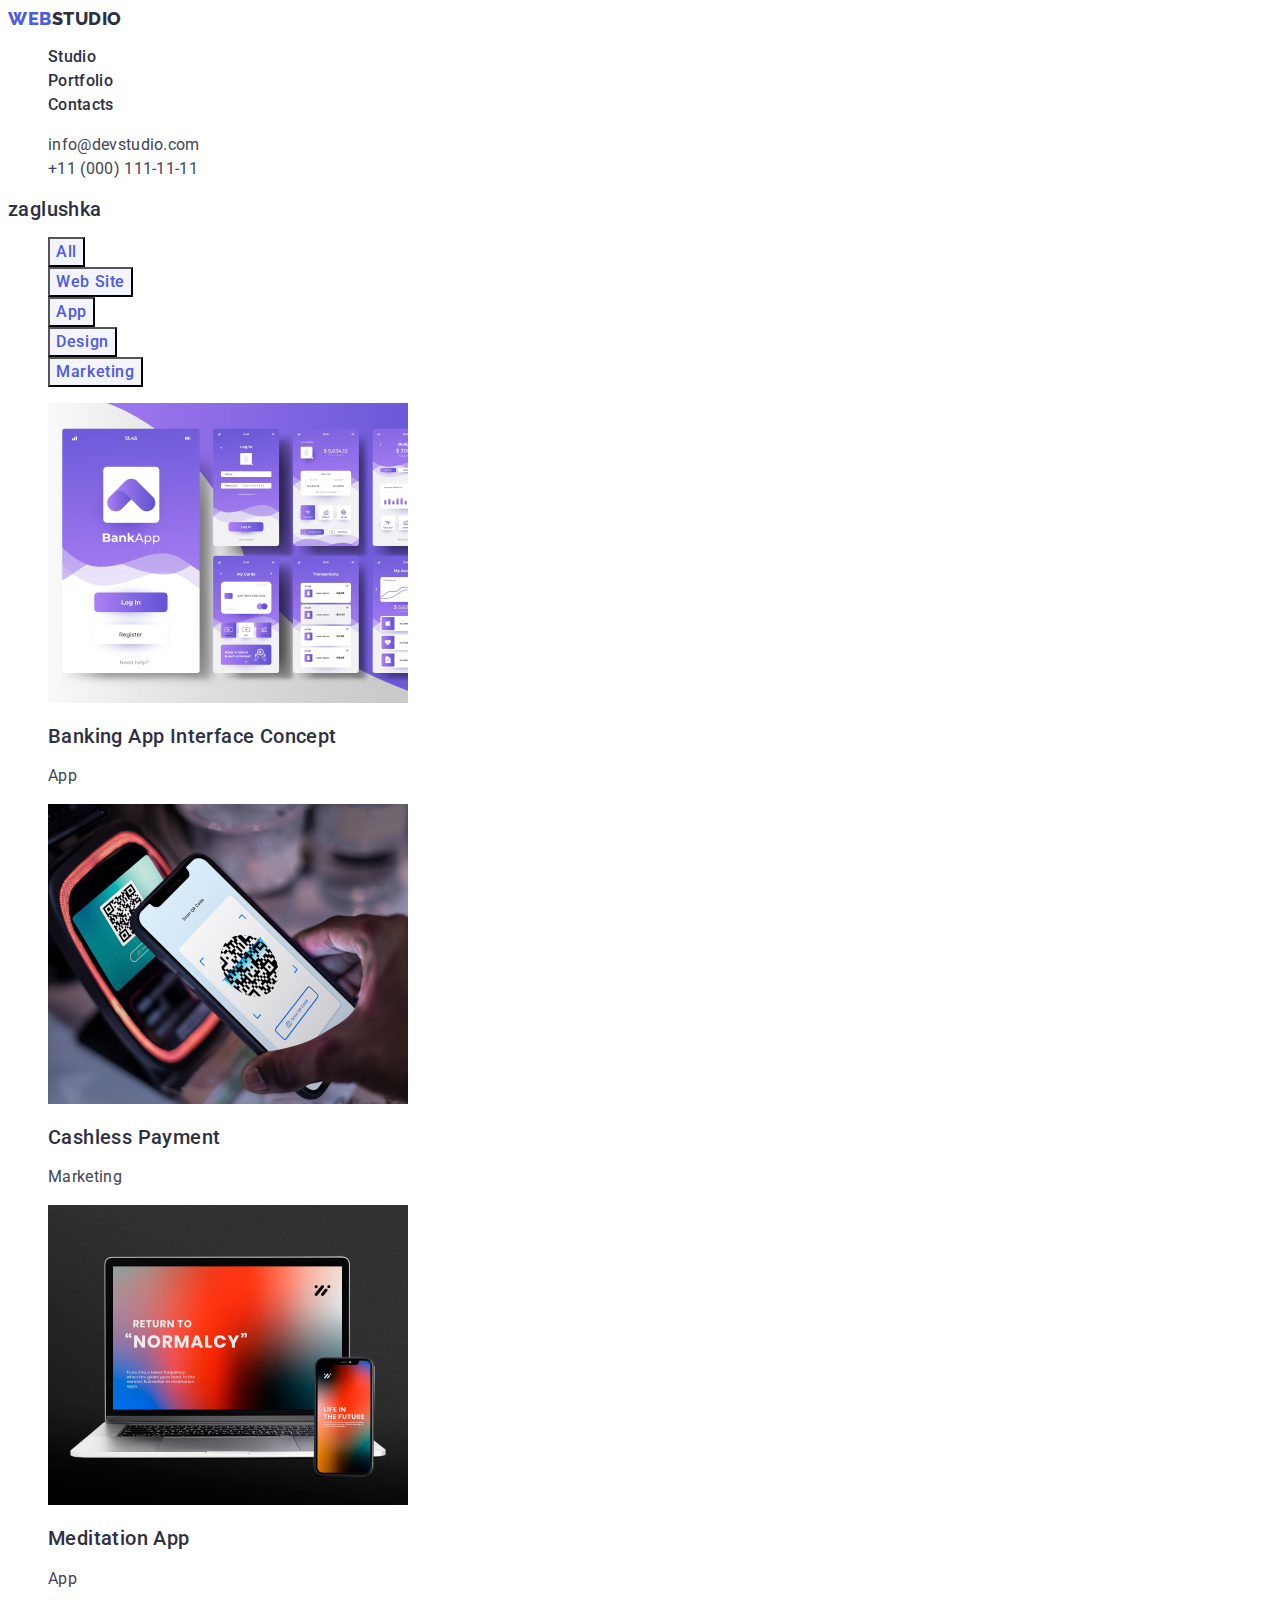
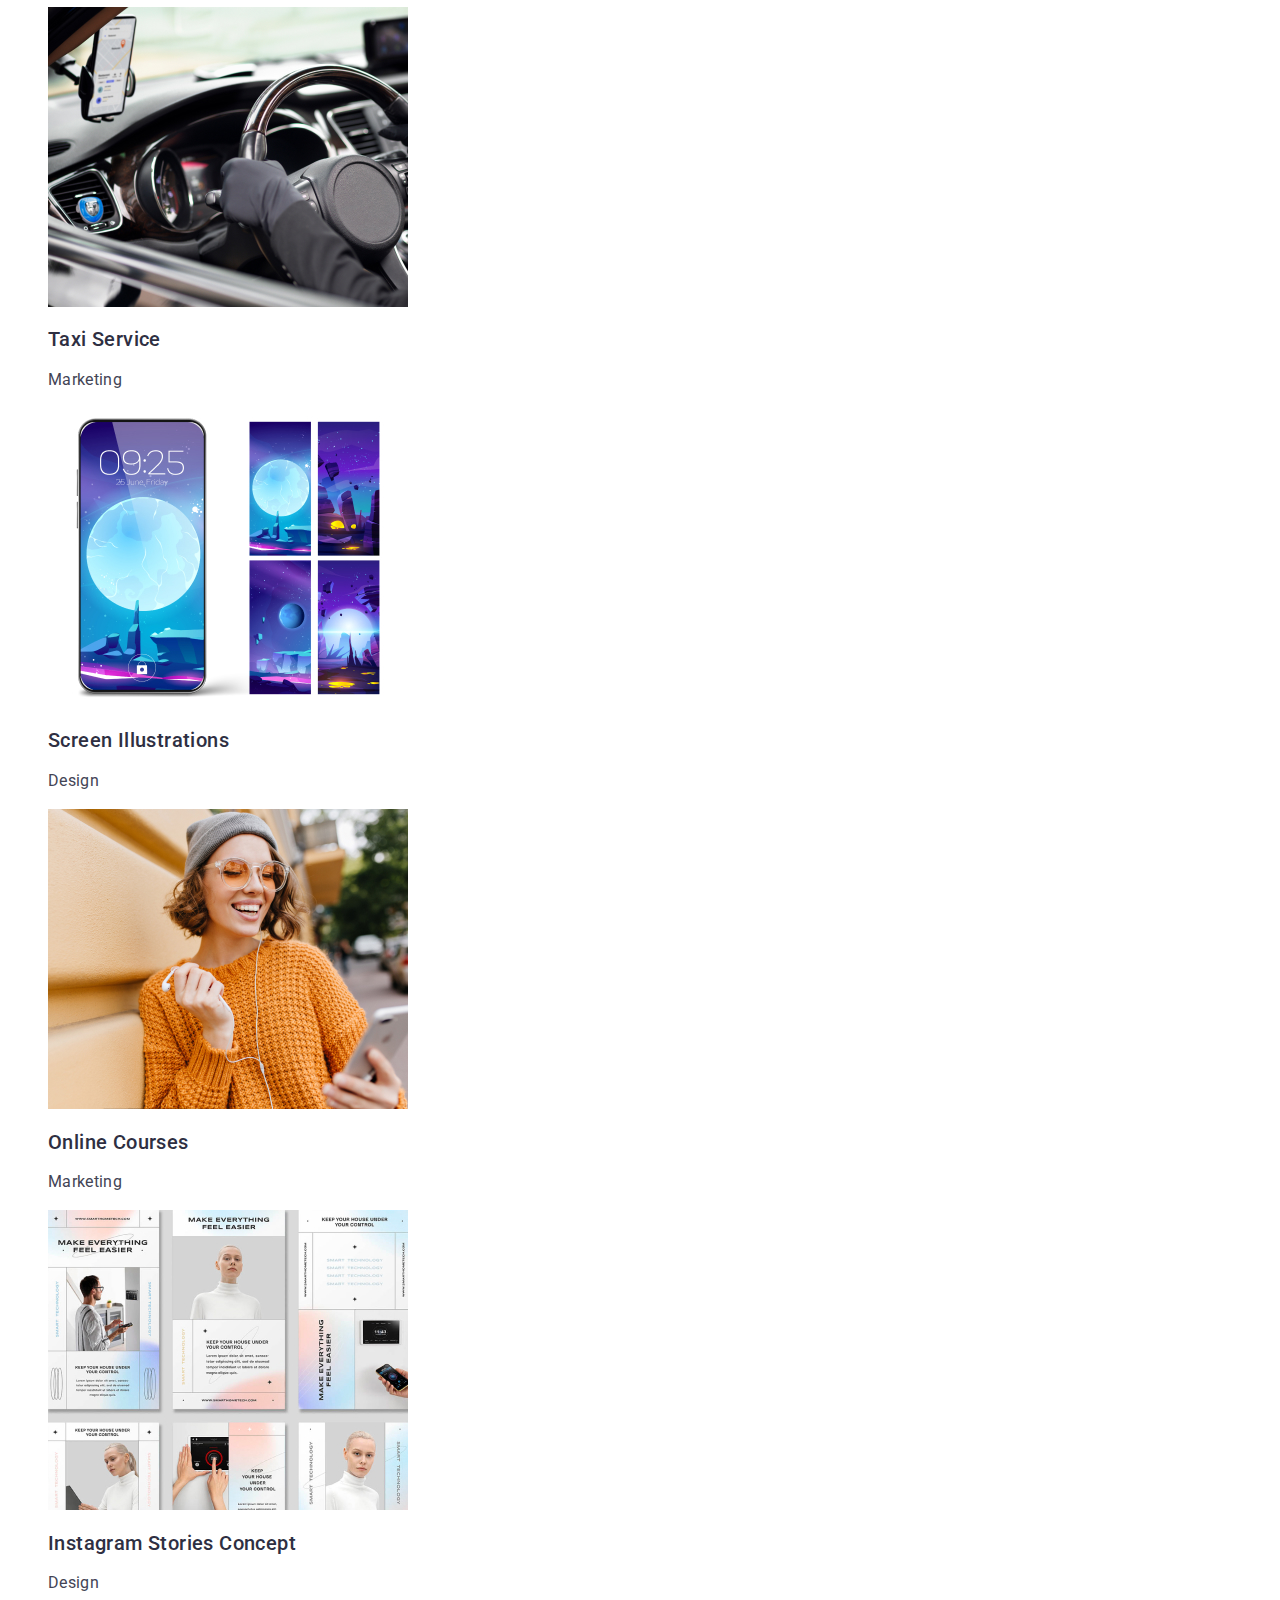
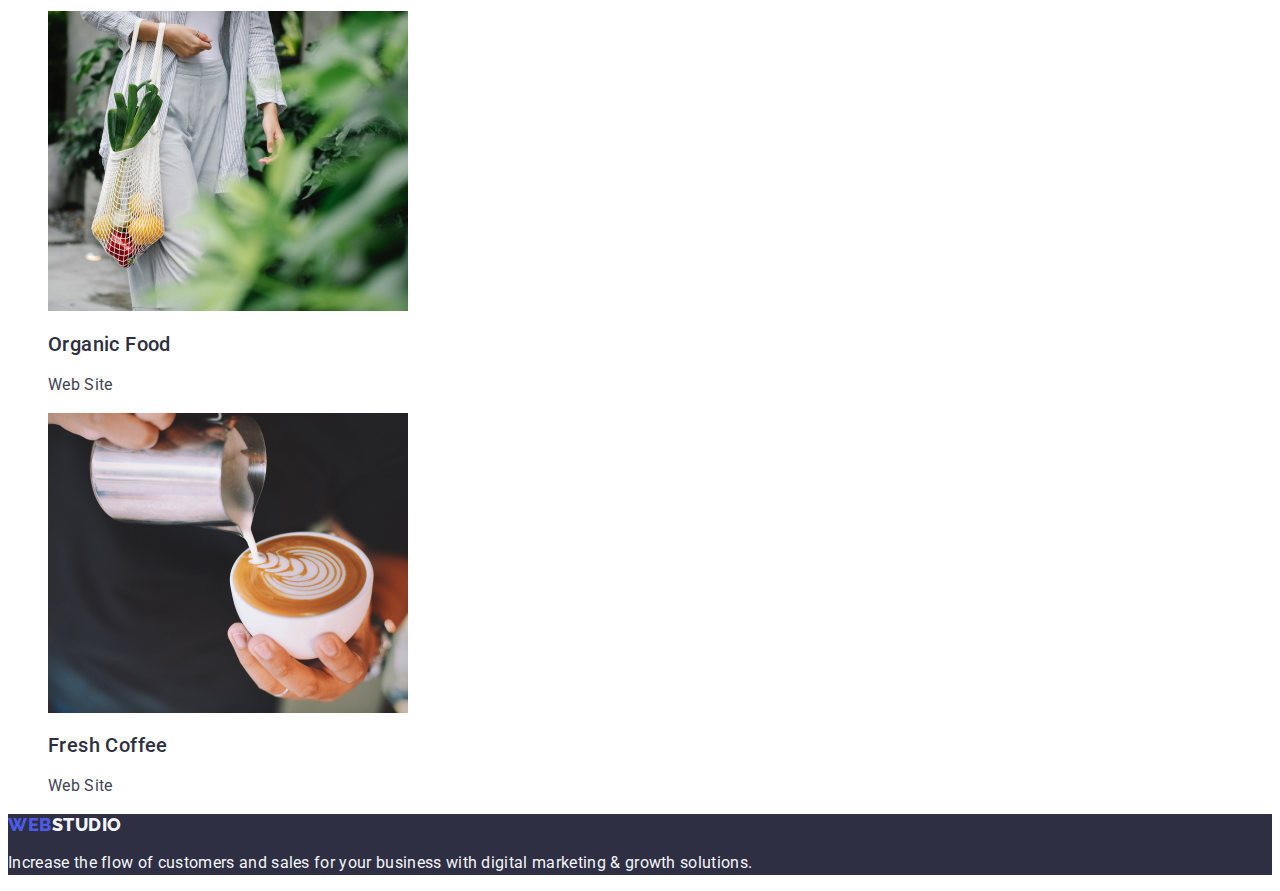
==== portfolio.html @ d0093af6 "Update portfolio.html" ====
<!DOCTYPE html>
<html lang="en">
  <head>
    <meta charset="UTF-8" />
    <meta name="viewport" content="width=device-width, initial-scale=1.0" />
    <link rel="stylesheet" type="text/css" href="./css/styles.css" />
    <link rel="preconnect" href="https://fonts.googleapis.com" />
    <link rel="preconnect" href="https://fonts.gstatic.com" crossorigin />
    <link
      href="https://fonts.googleapis.com/css2?family=Raleway:wght@800&family=Roboto:wght@400;500;700&display=swap"
      rel="stylesheet"
    />
    <title>Portfolio</title>
  </head>
  <body>
    <header>
      <nav class="page-nav">
        <!--Logo-->
        <a class="logotype link" href="./index.html"
          >WEB<span class="logo-studio link">Studio</span></a
        >
        <ul class="list">
          <!--Links-->
          <li>
            <a
              href="./index.html"
              target="_blank"
              class="pages link"
              >Studio</a
            >
          </li>
          <li>
            <a
              href="./portfolio.html"
              target="_blank"
              class="pages link"
              >Portfolio</a
            >
          </li>
          <li>
            <a href="" target="_blank" class="pages link"
              >Contacts</a
            >
          </li>
        </ul>
      </nav>
      <!--Contacts-->
      <address class="address">
        <ul class="list">
          <li>
            <a
              href="mailto:info@devstudio.com"
              target="_blank"
              class="address link"
              >info@devstudio.com</a
            >
          </li>
          <li>
            <a href="tel:+110001111111" target="_blank" class="address link"
              >+11 (000) 111-11-11</a
            >
          </li>
        </ul>
      </address>
    </header>
    <main>
      <section>
        <h1 class="pref">zaglushka</h1>
        <ul class="list">
          <li><button class="button-portfolio" type="button">All</button></li>
          <li>
            <button class="button-portfolio" type="button">Web Site</button>
          </li>
          <li><button class="button-portfolio" type="button">App</button></li>
          <li>
            <button class="button-portfolio" type="button">Design</button>
          </li>
          <li>
            <button class="button-portfolio" type="button">Marketing</button>
          </li>
        </ul>

        <ul class="list">
          <li>
            <a href="#" target="_blank" class="link">
            <img src="./images/portf1.jpg" alt="interface" width="360"/>
            <h2 class="pref">Banking App Interface Concept</h2>
            <p class="body">App</p>
        </a>
          </li>
          <li>
            <a href="#" target="_blank" class="link">
            <img src="./images/portf2.jpg" alt="payment" width="360" />
            <h2 class="pref">Cashless Payment</h2>
            <p class="body">Marketing</p>
        </a>
          </li>
          <li>
            <a href="#" target="_blank" class="link">
            <img src="./images/portf3.jpg" alt="meditation app" width="360" />
            <h2 class="pref">Meditation App</h2>
            <p class="body">App</p>
            </a>
          </li>
          <li>
            <a href="#" target="_blank" class="link">
            <img src="./images/portf4.jpg" alt="car" width="360" />
            <h2 class="pref">Taxi Service</h2>
            <p class="body">Marketing</p>
            </a>
          </li>
          <li>
            <a href="#" target="_blank" class="link">
            <img src="./images/portf5.jpg" alt="screen phone" width="360" />
            <h2 class="pref">Screen Illustrations</h2>
            <p class="body">Design</p>
            </a>
          </li>
          <li>
            <a href="#" target="_blank" class="link">
            <img src="./images/portf6.jpg" alt="gitl" width="360" />
            <h2 class="pref">Online Courses</h2>
            <p class="body">Marketing</p>
            </a>
          </li>
          <li>
            <a href="#" target="_blank" class="link">
            <img src="./images/portf7.jpg" alt="concept stories" width="360" />
            <h2 class="pref">Instagram Stories Concept</h2>
            <p class="body">Design</p>
            </a>
          </li>
          <li>
            <a href="#" target="_blank" class="link">
            <img src="./images/portf8.jpg" alt="food" width="360" />
            <h2 class="pref">Organic Food</h2>
            <p class="body">Web Site</p>
            </a>
          </li>
          <li>
            <a href="#" target="_blank" class="link">
            <img src="./images/portf9.jpg" alt="coffee" width="360" />
            <h2 class="pref">Fresh Coffee</h2>
            <p class="body">Web Site</p>
            </a>
          </li>
        </ul>

      </section>

    </main>

    <!-- footer -->
    <footer class="ftr-page">
        <a class="logotype link" href="./index.html">WEB<span class="ftr-logo-studio link">Studio</span></a>
        <p class="ftr-page-text">Increase the flow of customers and sales for your business with digital
        marketing & growth solutions.
      </p>
    </footer>
  </body>
</html>
---- css/styles.css ----
body {
  font-family: 'Roboto', sans-serif;
  color: #434455;
  background-color: #FFFFFF;
}

:root {
  --primary_brand: #4D5AE5;
  --pressed-state: #404BBF;
  --dark: #2E2F42;
  --success: #31D0AA;
  --text: #434455;
  --subtle-text: #8E8F99;
  --accent: #E7E9FC;
  --light: #F4F4FD;
  --modal-overlay: #2E2F42;
  --hero-background: #2E2F42;
  --white-background: #FFFFFF;
  --modal-background: #FCFCFC;
}


/* Top Page */

.page-nav {
  background: var(--white-background);
}


.link {
  text-decoration: none;
  font-style: normal;
}

.list {
  list-style: none;
}

/* Header */

/* Logo */

.logotype {
  color: var(--primary_brand);
  font-size: 18px;
  text-transform: uppercase;
  font-family: 'Raleway', sans-serif;
  font-weight: 800;
  line-height: 1.17;
  letter-spacing: 0.03em;
}

.logo-studio {
  font-family: 'Raleway', sans-serif;
  color: var(--dark);
  font-size: 18px;
  font-weight: 800;
  line-height: 1.1666;
  letter-spacing: 0.54px;
  text-transform: uppercase;
}

/* Address */
.address {
  color: var(--text);
  font-size: 16px;
  font-style: normal;
  font-weight: 400;
  line-height: 24px;
  letter-spacing: 0.02em; 
}

.address:hover,
.address:focus {
  color: var(--pressed-state);
}


.first-part {
  background-color: var(--dark);
}

/* Team */
.our-team {
  background-color: var(--light);
}

.team-box {
  background-color: var(--white-background);
}

.zagolovok {
  color: var(--white-background);
  text-align: center;
  font-size: 56px;
  font-weight: 700;
  line-height: 1.07em;
  letter-spacing: 0.02em;
}

/* Header 2 */
.sectwithimg {
  color: var(--dark);
  text-align: center;
  font-size: 36px;
  font-weight: 700;
  line-height: 1.11em;
  letter-spacing: 0.02em;
  text-transform: capitalize;
}

/* Header 3 */
.pref {
  color: var(--dark);
  font-size: 20px;
  font-weight: 500;
  line-height: 1.2em;
  letter-spacing: 0.02em;
}

/* Body */
.body {
  color: var(--slate, #434455);
  font-size: 16px;
  font-weight: 400;
  line-height: 1.5em;
  letter-spacing: 0.02em;
}


.pages {
  color: var(--dark);
  text-align: center;
  font-size: 16px;
  font-weight: 500;
  line-height: 24px;
  letter-spacing: 0.02em;
}

.address {
  font-style: normal;
}

.pages:hover, 
.pages:focus {
  color:var(--pressed-state);
}


.button-portfolio {
  font-family: 'Roboto', sans-serif;
  color: var(--primary_brand);
  background-color: var(--light);
  font-size: 16px;
  font-weight: 500;
  line-height: 24px;
  letter-spacing: 0.04em;
  cursor: pointer;
}

.button-portfolio:hover,
.button-portfolio:focus {
  font-family: 'Roboto', sans-serif;
  background-color: var(--pressed-state);
  color: var(--white-background);
  font-size: 16px;
  font-weight: 500;
  line-height: 24px;
  letter-spacing: 0.04em;
  cursor: pointer;
}

.orders {
  font-family: 'Roboto', sans-serif;
  color: var(--white-background);
  background-color: var(--primary_brand);
  font-size: 16px;
  font-weight: 500;
  line-height: 24px;
  letter-spacing: 0.04em;
  cursor: pointer;
}

.orders:hover,
.orders:focus {
  font-family: 'Roboto', sans-serif;
  background-color: var(--pressed-state);
  color: var(--white-background);
  font-size: 16px;
  font-weight: 500;
  line-height: 24px;
  letter-spacing: 0.04em;
  cursor: pointer;
}


/* Footer */

.ftr-page {
  background: var(--dark);
}

.ftr-page-text {
  color: var(--light);
  font-size: 16px;
  font-weight: 400;
  line-height: 24px;
  letter-spacing: 0.02em;
}

.ftr-logo-studio {
  color: var(--light);
  font-family: 'Raleway', sans-serif;
  font-size: 18px;
  font-weight: 800;
  line-height: 1.1666;
  letter-spacing: 0.54px;
  text-transform: uppercase;
}
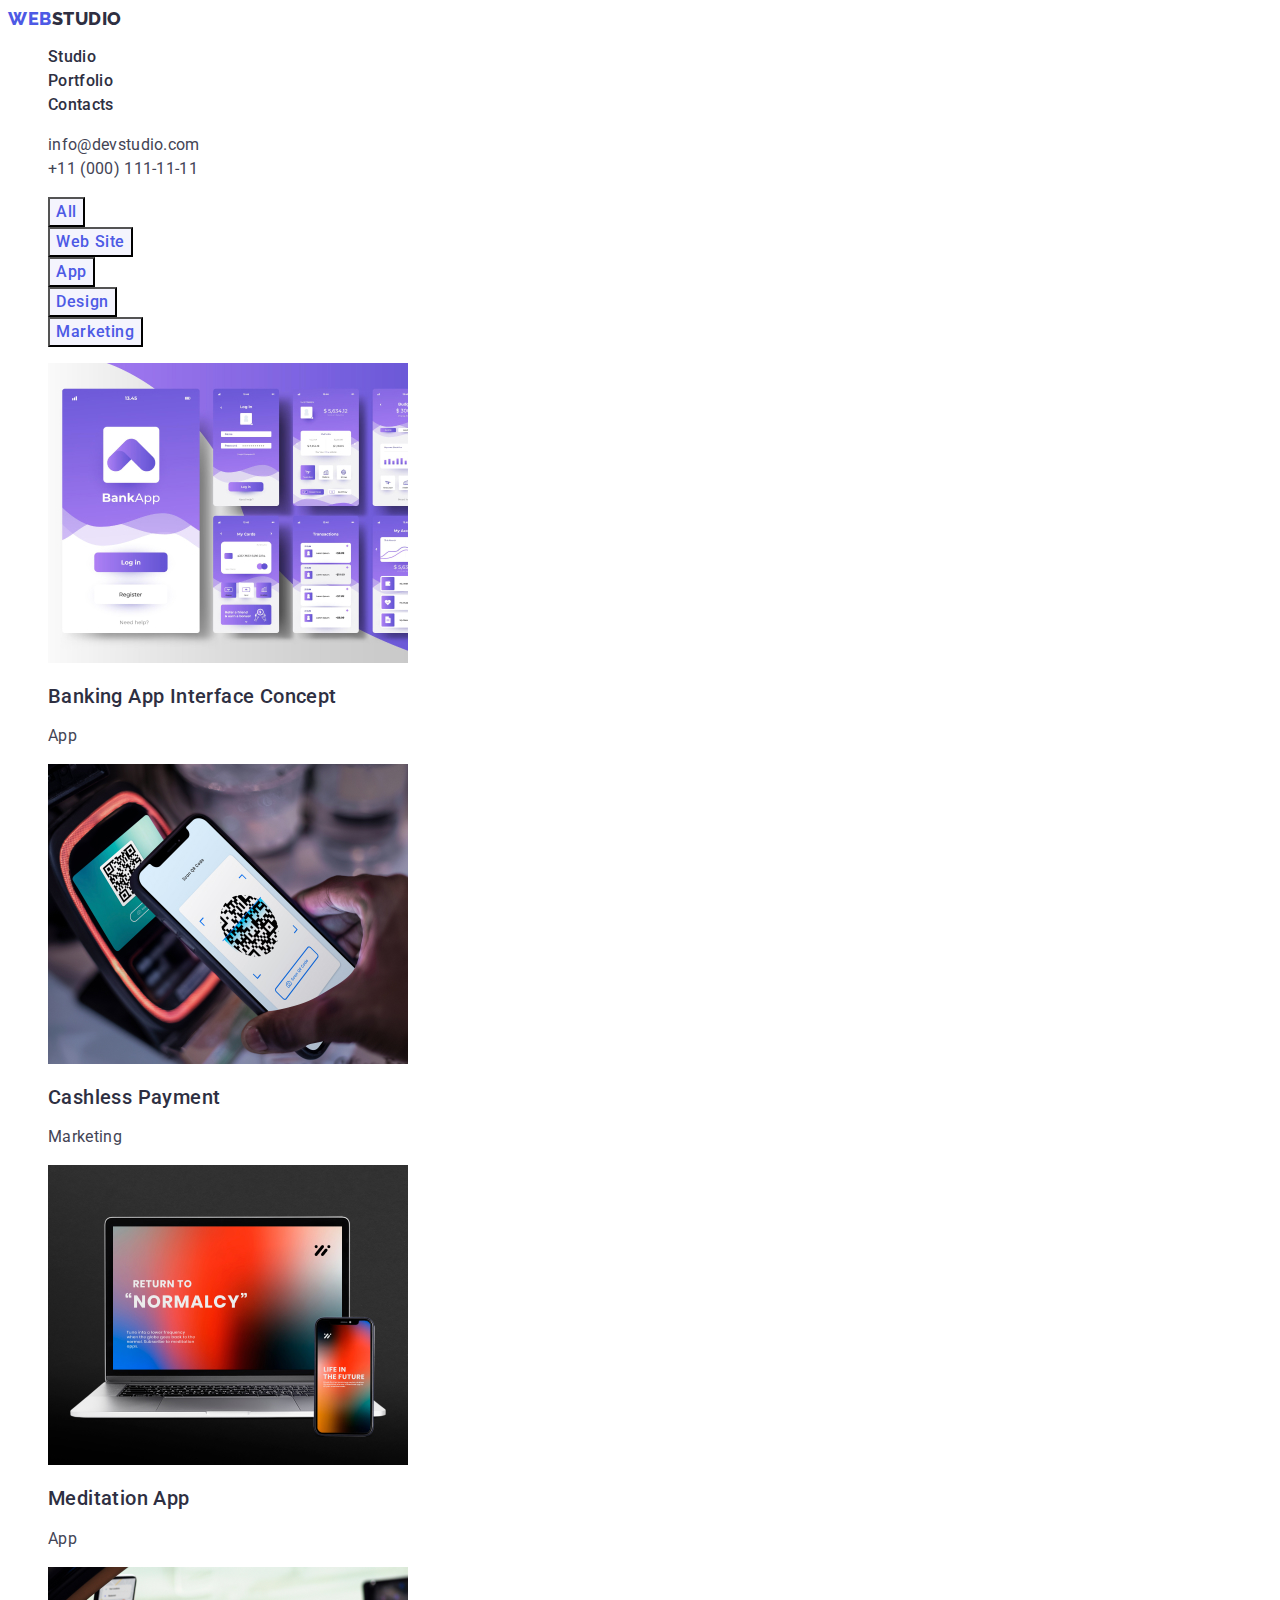
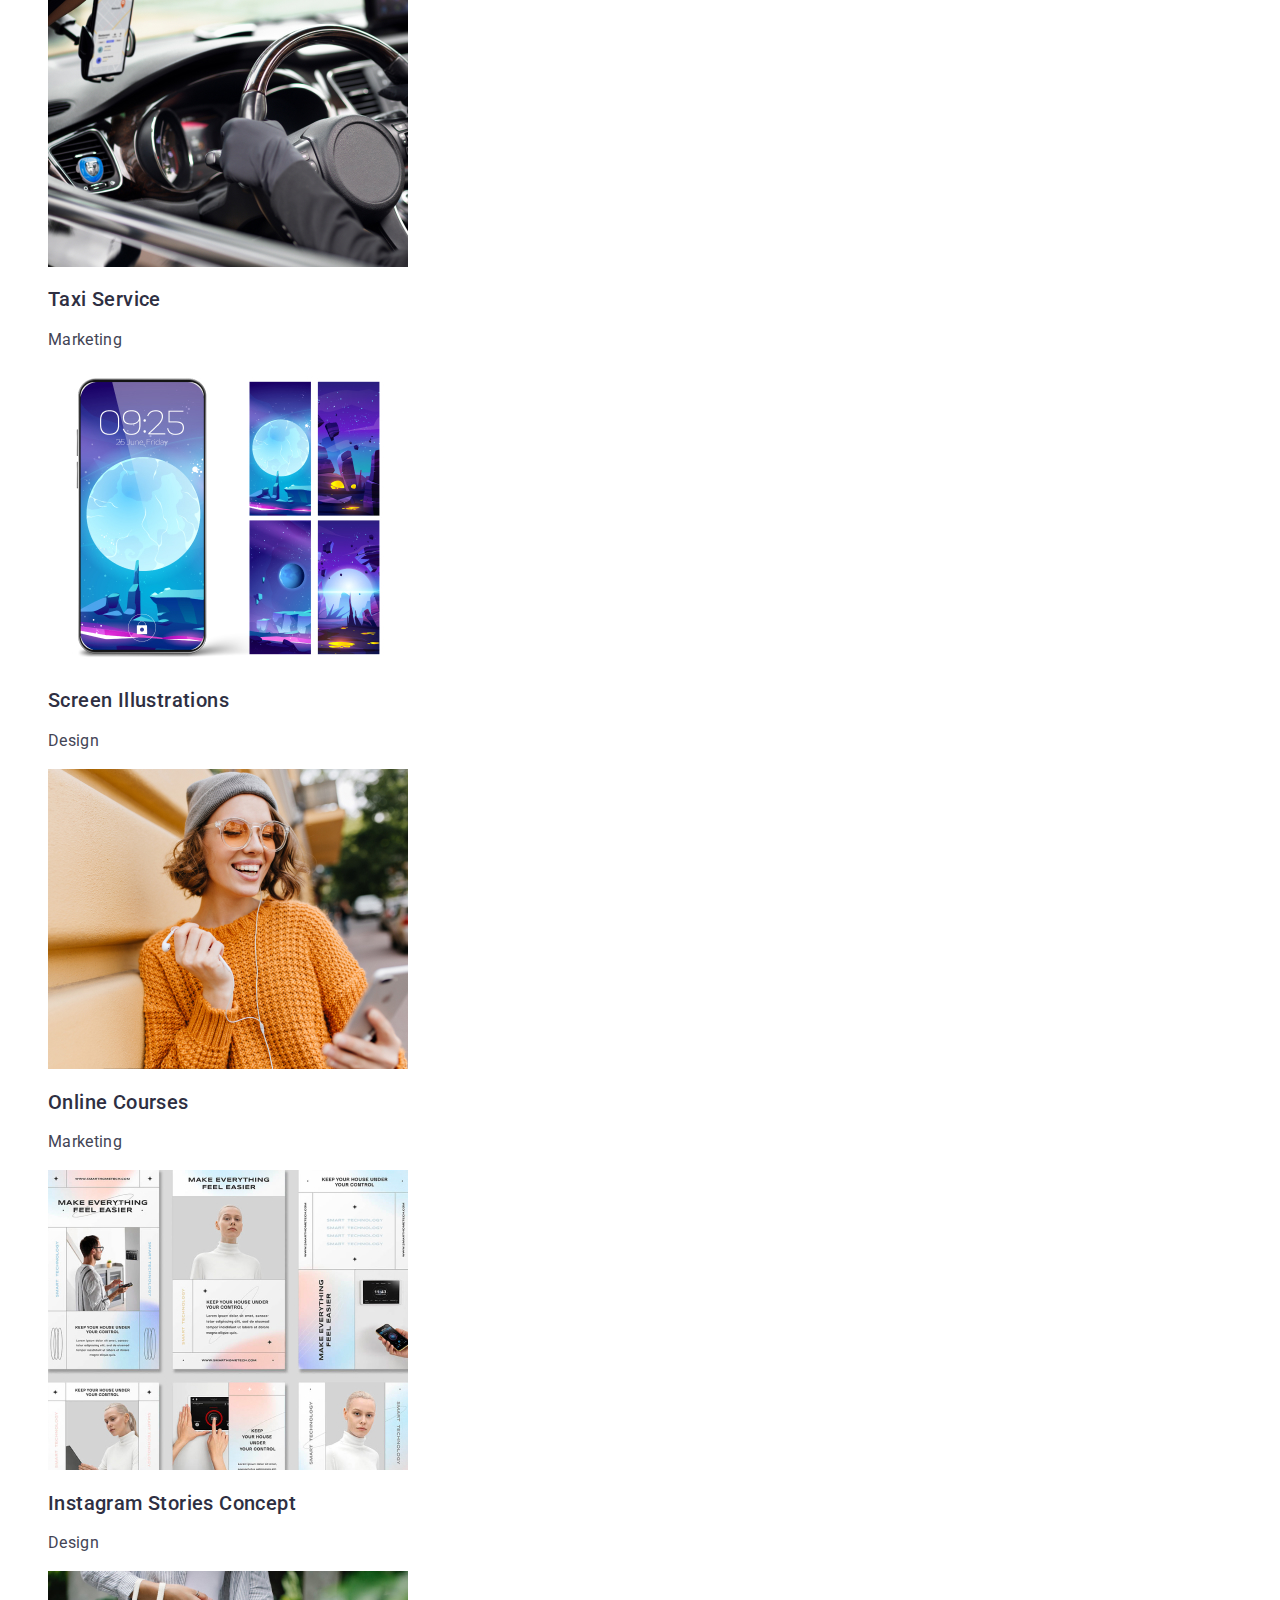
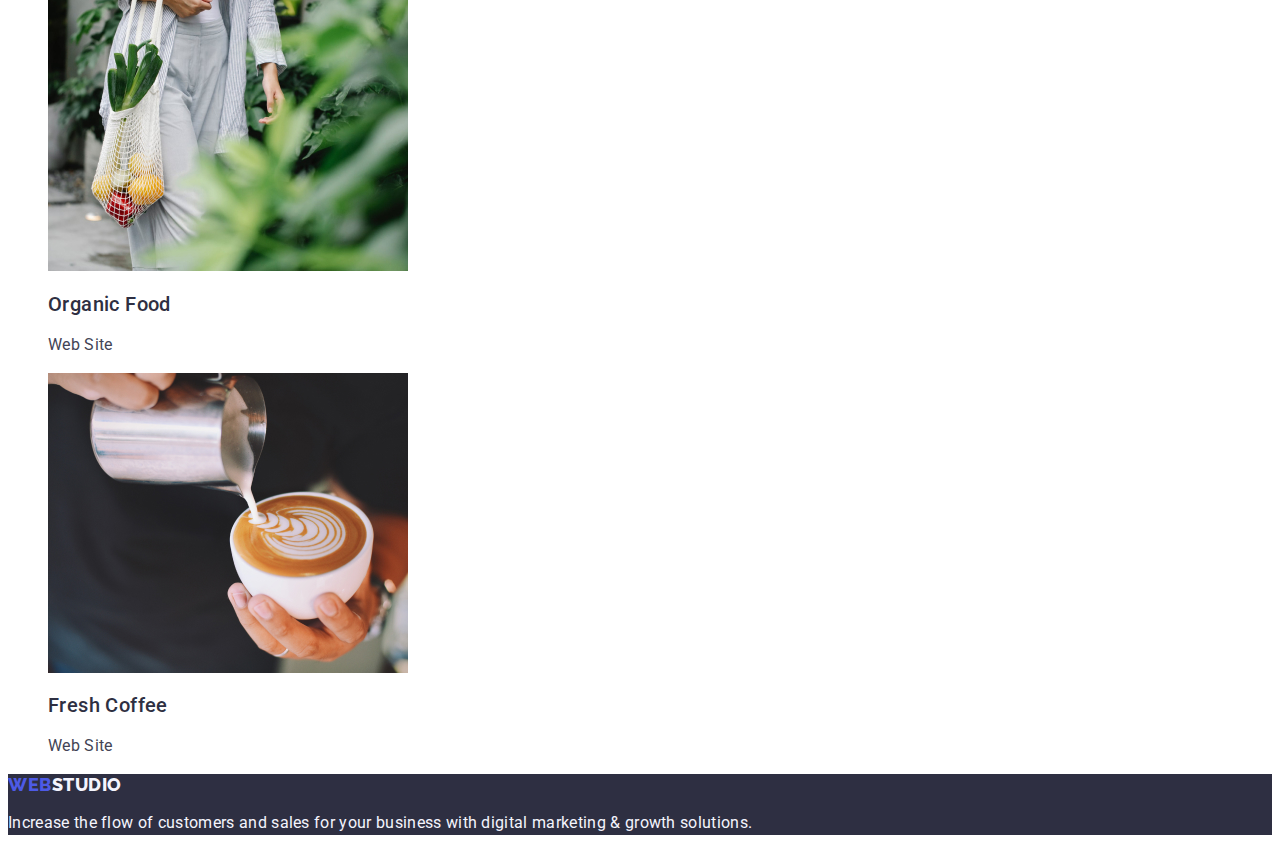
==== commit c688a900: "Update portfolio.html" ====
--- a/portfolio.html
+++ b/portfolio.html
@@ -22,25 +22,15 @@
         <ul class="list">
           <!--Links-->
           <li>
-            <a
-              href="./index.html"
-              target="_blank"
-              class="pages link"
-              >Studio</a
-            >
+            <a href="./index.html" target="_blank" class="pages link">Studio</a>
           </li>
           <li>
-            <a
-              href="./portfolio.html"
-              target="_blank"
-              class="pages link"
+            <a href="./portfolio.html" target="_blank" class="pages link"
               >Portfolio</a
             >
           </li>
           <li>
-            <a href="" target="_blank" class="pages link"
-              >Contacts</a
-            >
+            <a href="" target="_blank" class="pages link">Contacts</a>
           </li>
         </ul>
       </nav>
@@ -65,95 +55,100 @@
     </header>
     <main>
       <section>
-        <h1 class="pref">zaglushka</h1>
+        <h1 class="pref" hidden>zaglushka</h1>
         <ul class="list">
-          <li><button class="button-portfolio" type="button">All</button></li>
+          <li><button type="button" class="button-portfolio">All</button></li>
           <li>
-            <button class="button-portfolio" type="button">Web Site</button>
+            <button type="button" class="button-portfolio">Web Site</button>
           </li>
-          <li><button class="button-portfolio" type="button">App</button></li>
+          <li><button type="button" class="button-portfolio">App</button></li>
           <li>
-            <button class="button-portfolio" type="button">Design</button>
+            <button type="button" class="button-portfolio">Design</button>
           </li>
           <li>
-            <button class="button-portfolio" type="button">Marketing</button>
+            <button type="button" class="button-portfolio">Marketing</button>
           </li>
         </ul>
 
         <ul class="list">
           <li>
             <a href="#" target="_blank" class="link">
-            <img src="./images/portf1.jpg" alt="interface" width="360"/>
-            <h2 class="pref">Banking App Interface Concept</h2>
-            <p class="body">App</p>
-        </a>
-          </li>
-          <li>
-            <a href="#" target="_blank" class="link">
-            <img src="./images/portf2.jpg" alt="payment" width="360" />
-            <h2 class="pref">Cashless Payment</h2>
-            <p class="body">Marketing</p>
-        </a>
-          </li>
-          <li>
-            <a href="#" target="_blank" class="link">
-            <img src="./images/portf3.jpg" alt="meditation app" width="360" />
-            <h2 class="pref">Meditation App</h2>
-            <p class="body">App</p>
+              <img src="./images/portf1.jpg" alt="interface" width="360" />
+              <h2 class="pref">Banking App Interface Concept</h2>
+              <p class="body">App</p>
             </a>
           </li>
           <li>
             <a href="#" target="_blank" class="link">
-            <img src="./images/portf4.jpg" alt="car" width="360" />
-            <h2 class="pref">Taxi Service</h2>
-            <p class="body">Marketing</p>
+              <img src="./images/portf2.jpg" alt="payment" width="360" />
+              <h2 class="pref">Cashless Payment</h2>
+              <p class="body">Marketing</p>
             </a>
           </li>
           <li>
             <a href="#" target="_blank" class="link">
-            <img src="./images/portf5.jpg" alt="screen phone" width="360" />
-            <h2 class="pref">Screen Illustrations</h2>
-            <p class="body">Design</p>
+              <img src="./images/portf3.jpg" alt="meditation app" width="360" />
+              <h2 class="pref">Meditation App</h2>
+              <p class="body">App</p>
             </a>
           </li>
           <li>
             <a href="#" target="_blank" class="link">
-            <img src="./images/portf6.jpg" alt="gitl" width="360" />
-            <h2 class="pref">Online Courses</h2>
-            <p class="body">Marketing</p>
+              <img src="./images/portf4.jpg" alt="car" width="360" />
+              <h2 class="pref">Taxi Service</h2>
+              <p class="body">Marketing</p>
             </a>
           </li>
           <li>
             <a href="#" target="_blank" class="link">
-            <img src="./images/portf7.jpg" alt="concept stories" width="360" />
-            <h2 class="pref">Instagram Stories Concept</h2>
-            <p class="body">Design</p>
+              <img src="./images/portf5.jpg" alt="screen phone" width="360" />
+              <h2 class="pref">Screen Illustrations</h2>
+              <p class="body">Design</p>
             </a>
           </li>
           <li>
             <a href="#" target="_blank" class="link">
-            <img src="./images/portf8.jpg" alt="food" width="360" />
-            <h2 class="pref">Organic Food</h2>
-            <p class="body">Web Site</p>
+              <img src="./images/portf6.jpg" alt="gitl" width="360" />
+              <h2 class="pref">Online Courses</h2>
+              <p class="body">Marketing</p>
             </a>
           </li>
           <li>
             <a href="#" target="_blank" class="link">
-            <img src="./images/portf9.jpg" alt="coffee" width="360" />
-            <h2 class="pref">Fresh Coffee</h2>
-            <p class="body">Web Site</p>
+              <img
+                src="./images/portf7.jpg"
+                alt="concept stories"
+                width="360"
+              />
+              <h2 class="pref">Instagram Stories Concept</h2>
+              <p class="body">Design</p>
+            </a>
+          </li>
+          <li>
+            <a href="#" target="_blank" class="link">
+              <img src="./images/portf8.jpg" alt="food" width="360" />
+              <h2 class="pref">Organic Food</h2>
+              <p class="body">Web Site</p>
+            </a>
+          </li>
+          <li>
+            <a href="#" target="_blank" class="link">
+              <img src="./images/portf9.jpg" alt="coffee" width="360" />
+              <h2 class="pref">Fresh Coffee</h2>
+              <p class="body">Web Site</p>
             </a>
           </li>
         </ul>
-
       </section>
-
     </main>
 
     <!-- footer -->
     <footer class="ftr-page">
-        <a class="logotype link" href="./index.html">WEB<span class="ftr-logo-studio link">Studio</span></a>
-        <p class="ftr-page-text">Increase the flow of customers and sales for your business with digital
+      <a class="logotype link" href="./index.html"
+        >WEB<span class="ftr-logo-studio link">Studio</span></a
+      >
+      <p class="ftr-page-text">
+        Increase the flow of customers and sales for your business with digital
         marketing & growth solutions.
       </p>
     </footer>
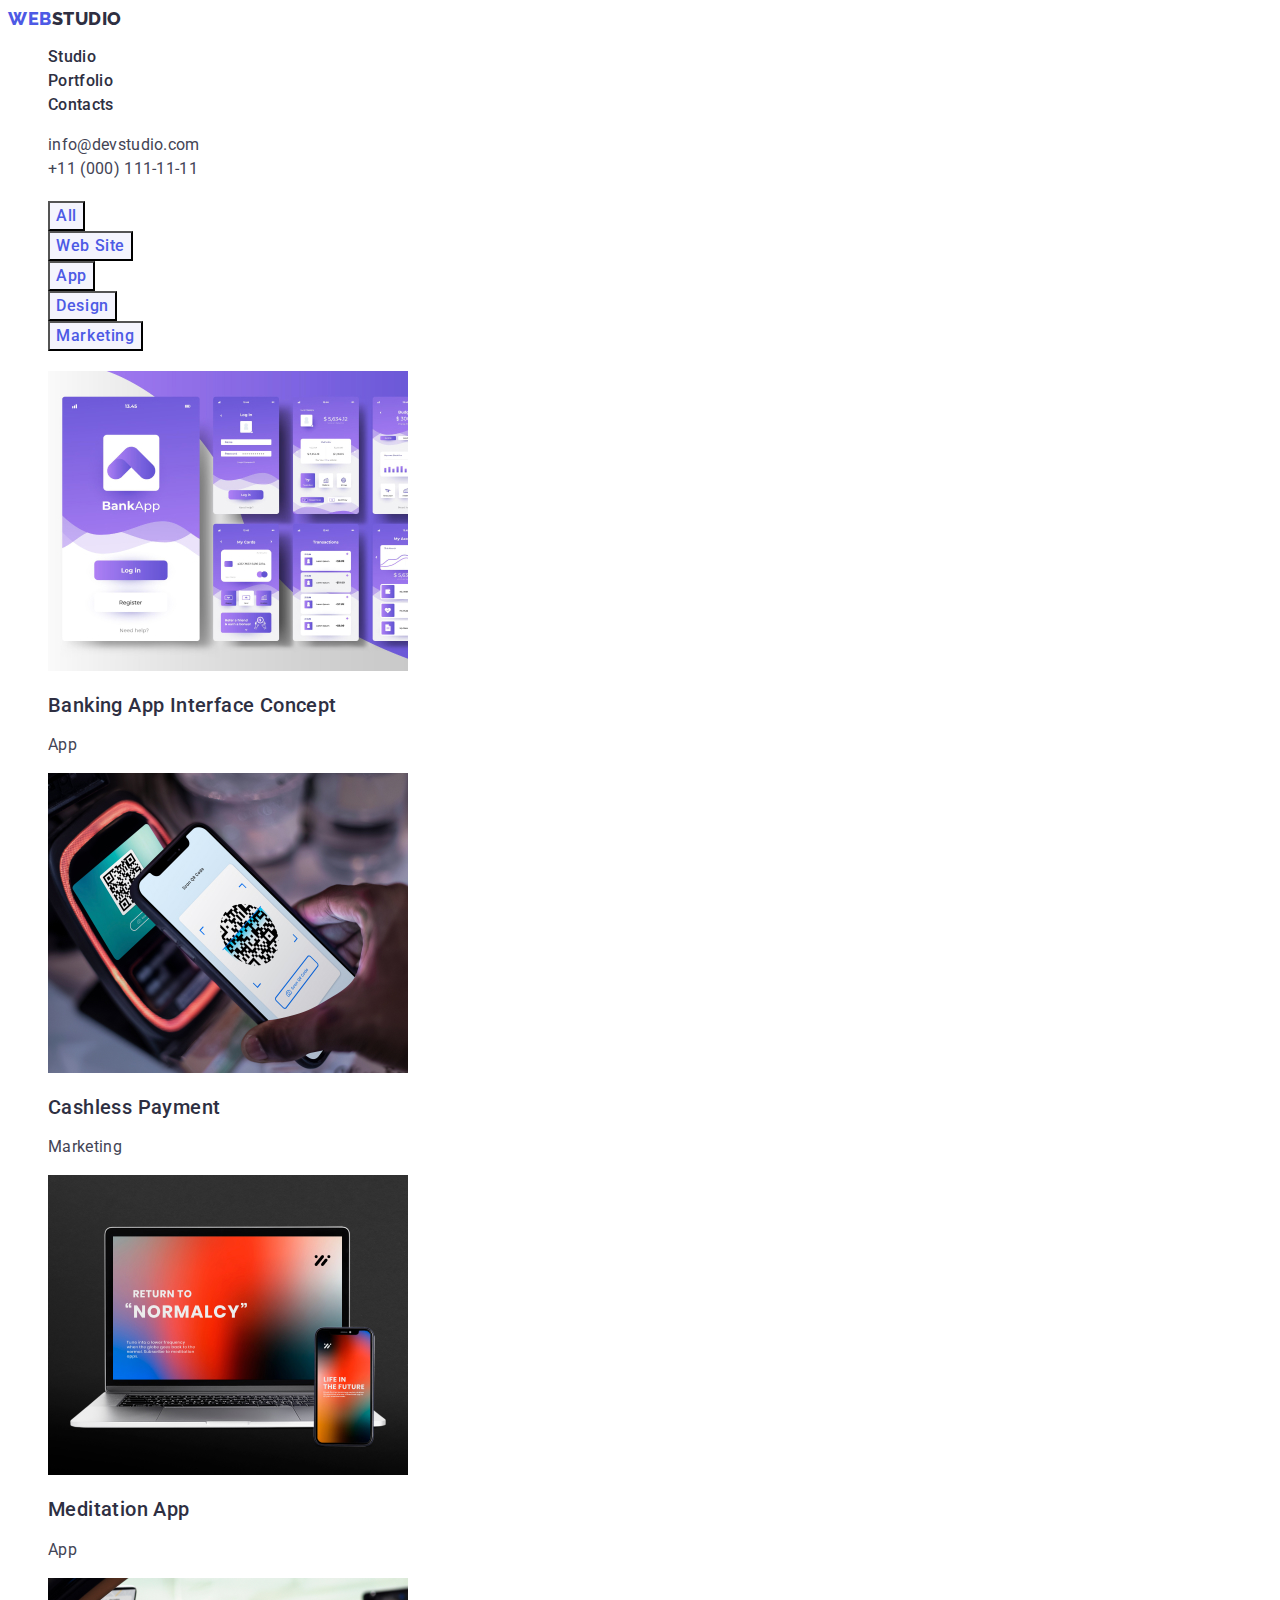
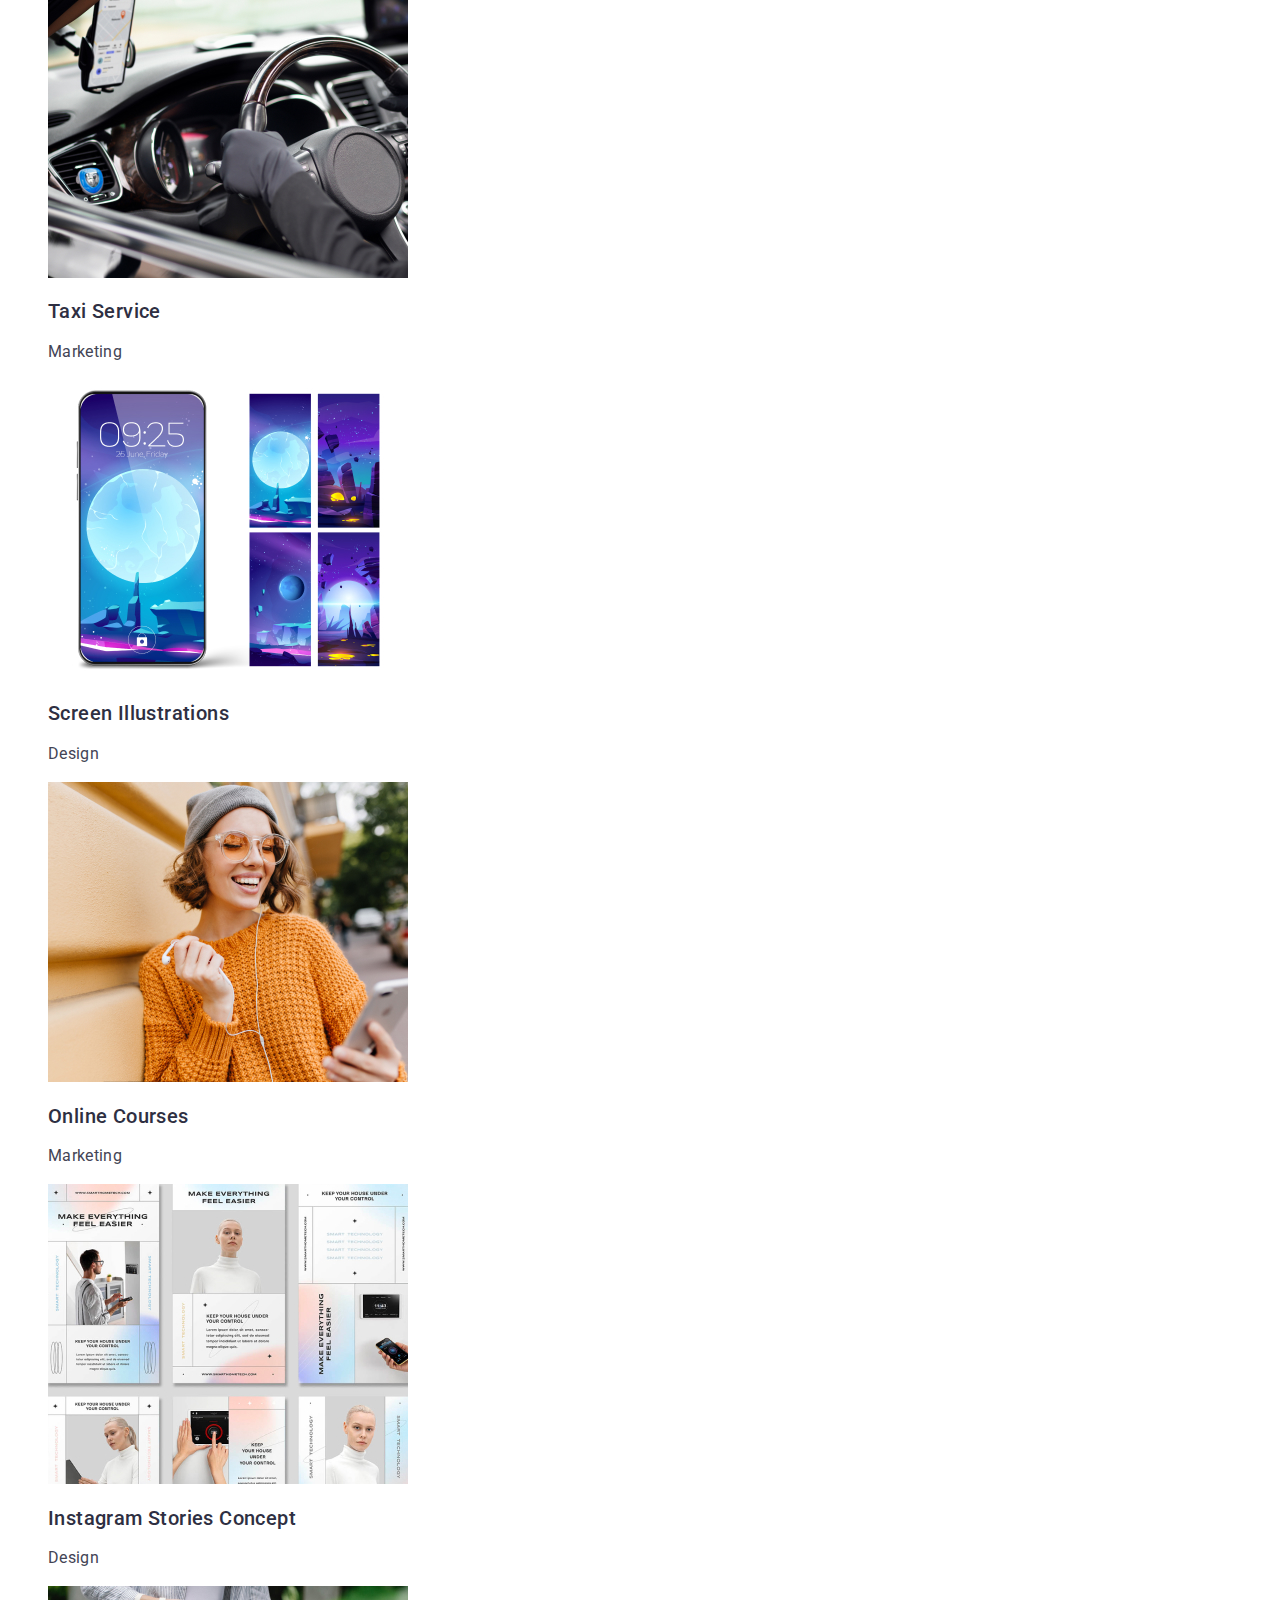
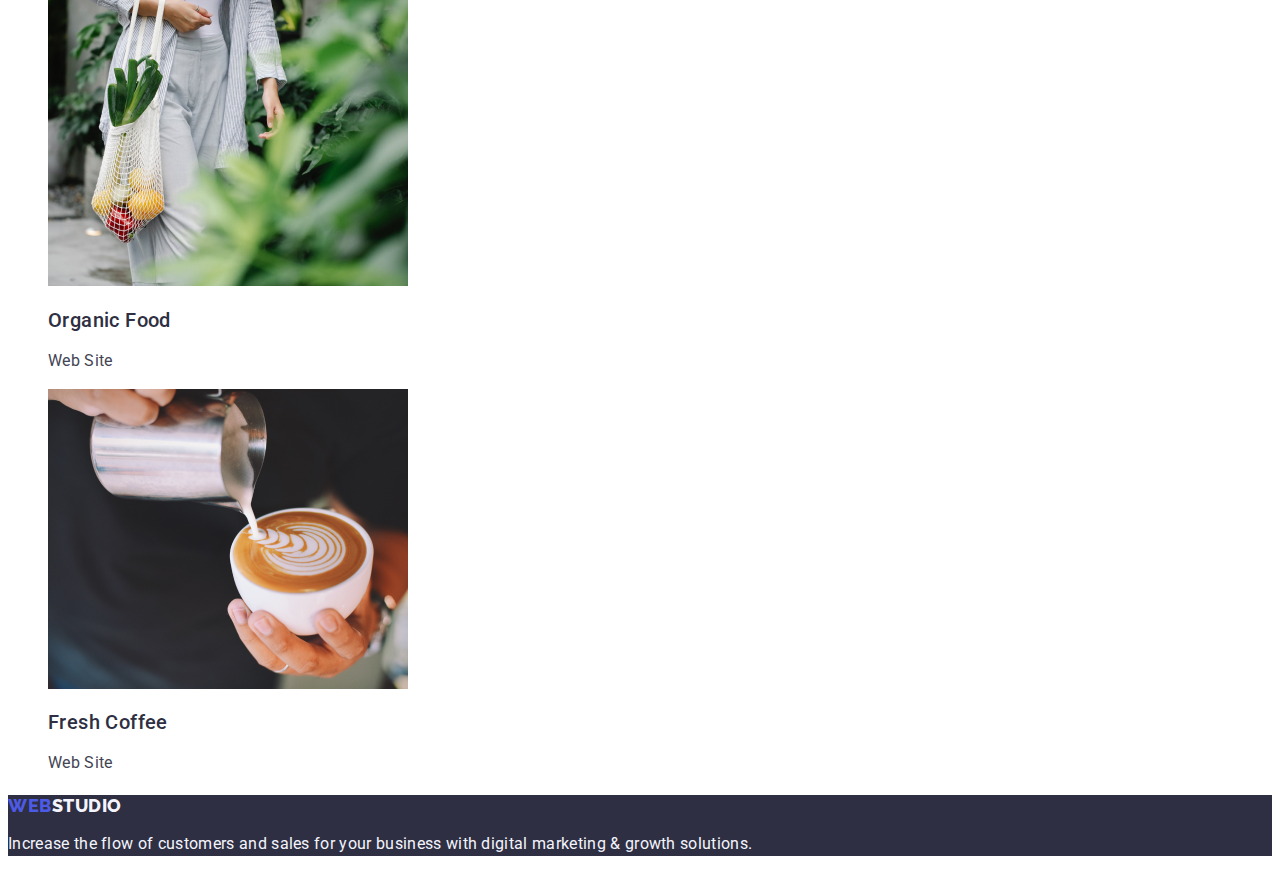
==== commit fc188874: "Update portfolio.html" ====
--- a/portfolio.html
+++ b/portfolio.html
@@ -53,15 +53,19 @@
         </ul>
       </address>
     </header>
+
     <main>
+
       <section>
-        <h1 class="pref" hidden>zaglushka</h1>
-        <ul class="list">
-          <li><button type="button" class="button-portfolio">All</button></li>
+        <h1 hidden>zaglushka</h1>
+        <ul class="pref list">
+          <li>
+            <button type="button" class="button-portfolio">All</button></li>
           <li>
             <button type="button" class="button-portfolio">Web Site</button>
           </li>
-          <li><button type="button" class="button-portfolio">App</button></li>
+          <li>
+            <button type="button" class="button-portfolio">App</button></li>
           <li>
             <button type="button" class="button-portfolio">Design</button>
           </li>
@@ -70,45 +74,45 @@
           </li>
         </ul>
 
-        <ul class="list">
+        <ul class="pref list">
           <li>
             <a href="#" target="_blank" class="link">
-              <img src="./images/portf1.jpg" alt="interface" width="360" />
+              <img src="./images/portf1.jpg" alt="interface" width="360">
               <h2 class="pref">Banking App Interface Concept</h2>
               <p class="body">App</p>
             </a>
           </li>
           <li>
             <a href="#" target="_blank" class="link">
-              <img src="./images/portf2.jpg" alt="payment" width="360" />
+              <img src="./images/portf2.jpg" alt="payment" width="360">
               <h2 class="pref">Cashless Payment</h2>
               <p class="body">Marketing</p>
             </a>
           </li>
           <li>
             <a href="#" target="_blank" class="link">
-              <img src="./images/portf3.jpg" alt="meditation app" width="360" />
+              <img src="./images/portf3.jpg" alt="meditation app" width="360">
               <h2 class="pref">Meditation App</h2>
               <p class="body">App</p>
             </a>
           </li>
           <li>
             <a href="#" target="_blank" class="link">
-              <img src="./images/portf4.jpg" alt="car" width="360" />
+              <img src="./images/portf4.jpg" alt="car" width="360">
               <h2 class="pref">Taxi Service</h2>
               <p class="body">Marketing</p>
             </a>
           </li>
           <li>
             <a href="#" target="_blank" class="link">
-              <img src="./images/portf5.jpg" alt="screen phone" width="360" />
+              <img src="./images/portf5.jpg" alt="screen phone" width="360">
               <h2 class="pref">Screen Illustrations</h2>
               <p class="body">Design</p>
             </a>
           </li>
           <li>
             <a href="#" target="_blank" class="link">
-              <img src="./images/portf6.jpg" alt="gitl" width="360" />
+              <img src="./images/portf6.jpg" alt="gitl" width="360">
               <h2 class="pref">Online Courses</h2>
               <p class="body">Marketing</p>
             </a>
@@ -119,21 +123,21 @@
                 src="./images/portf7.jpg"
                 alt="concept stories"
                 width="360"
-              />
+              >
               <h2 class="pref">Instagram Stories Concept</h2>
               <p class="body">Design</p>
             </a>
           </li>
           <li>
             <a href="#" target="_blank" class="link">
-              <img src="./images/portf8.jpg" alt="food" width="360" />
+              <img src="./images/portf8.jpg" alt="food" width="360">
               <h2 class="pref">Organic Food</h2>
               <p class="body">Web Site</p>
             </a>
           </li>
           <li>
             <a href="#" target="_blank" class="link">
-              <img src="./images/portf9.jpg" alt="coffee" width="360" />
+              <img src="./images/portf9.jpg" alt="coffee" width="360">
               <h2 class="pref">Fresh Coffee</h2>
               <p class="body">Web Site</p>
             </a>
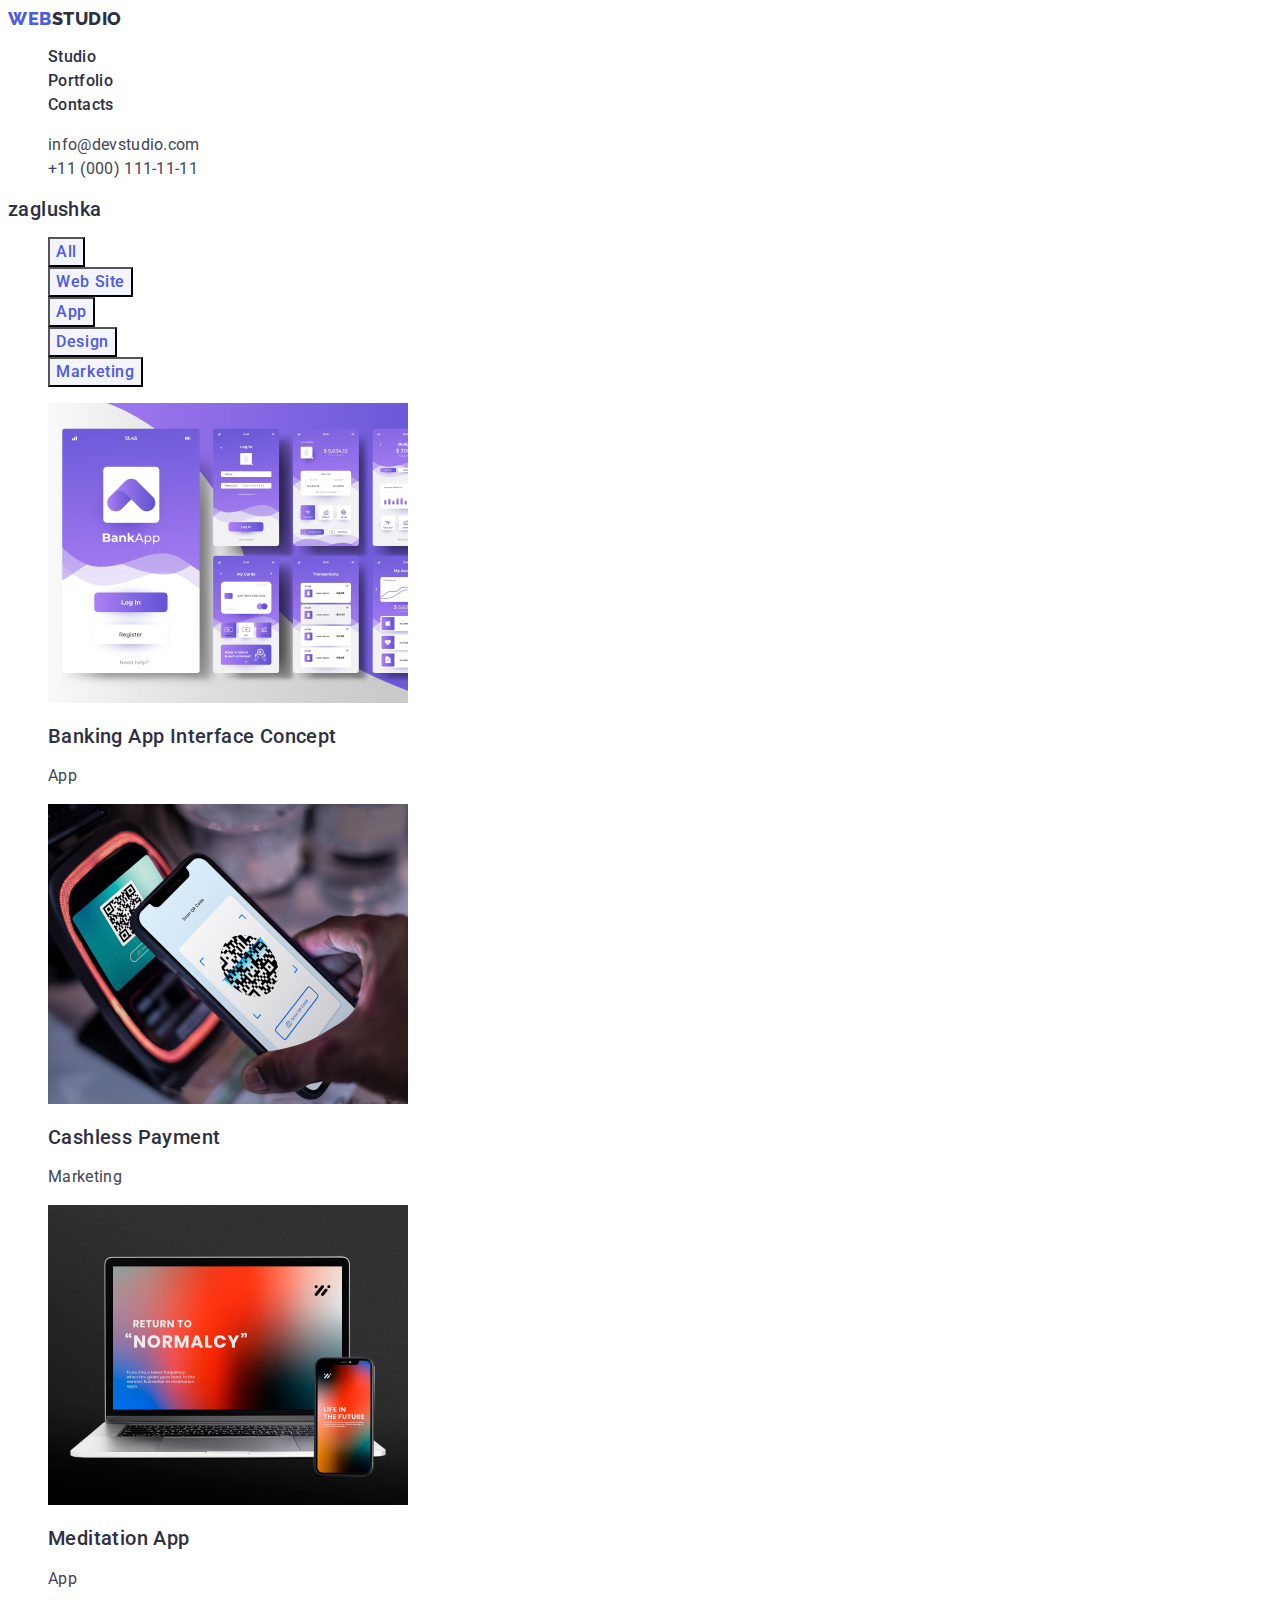
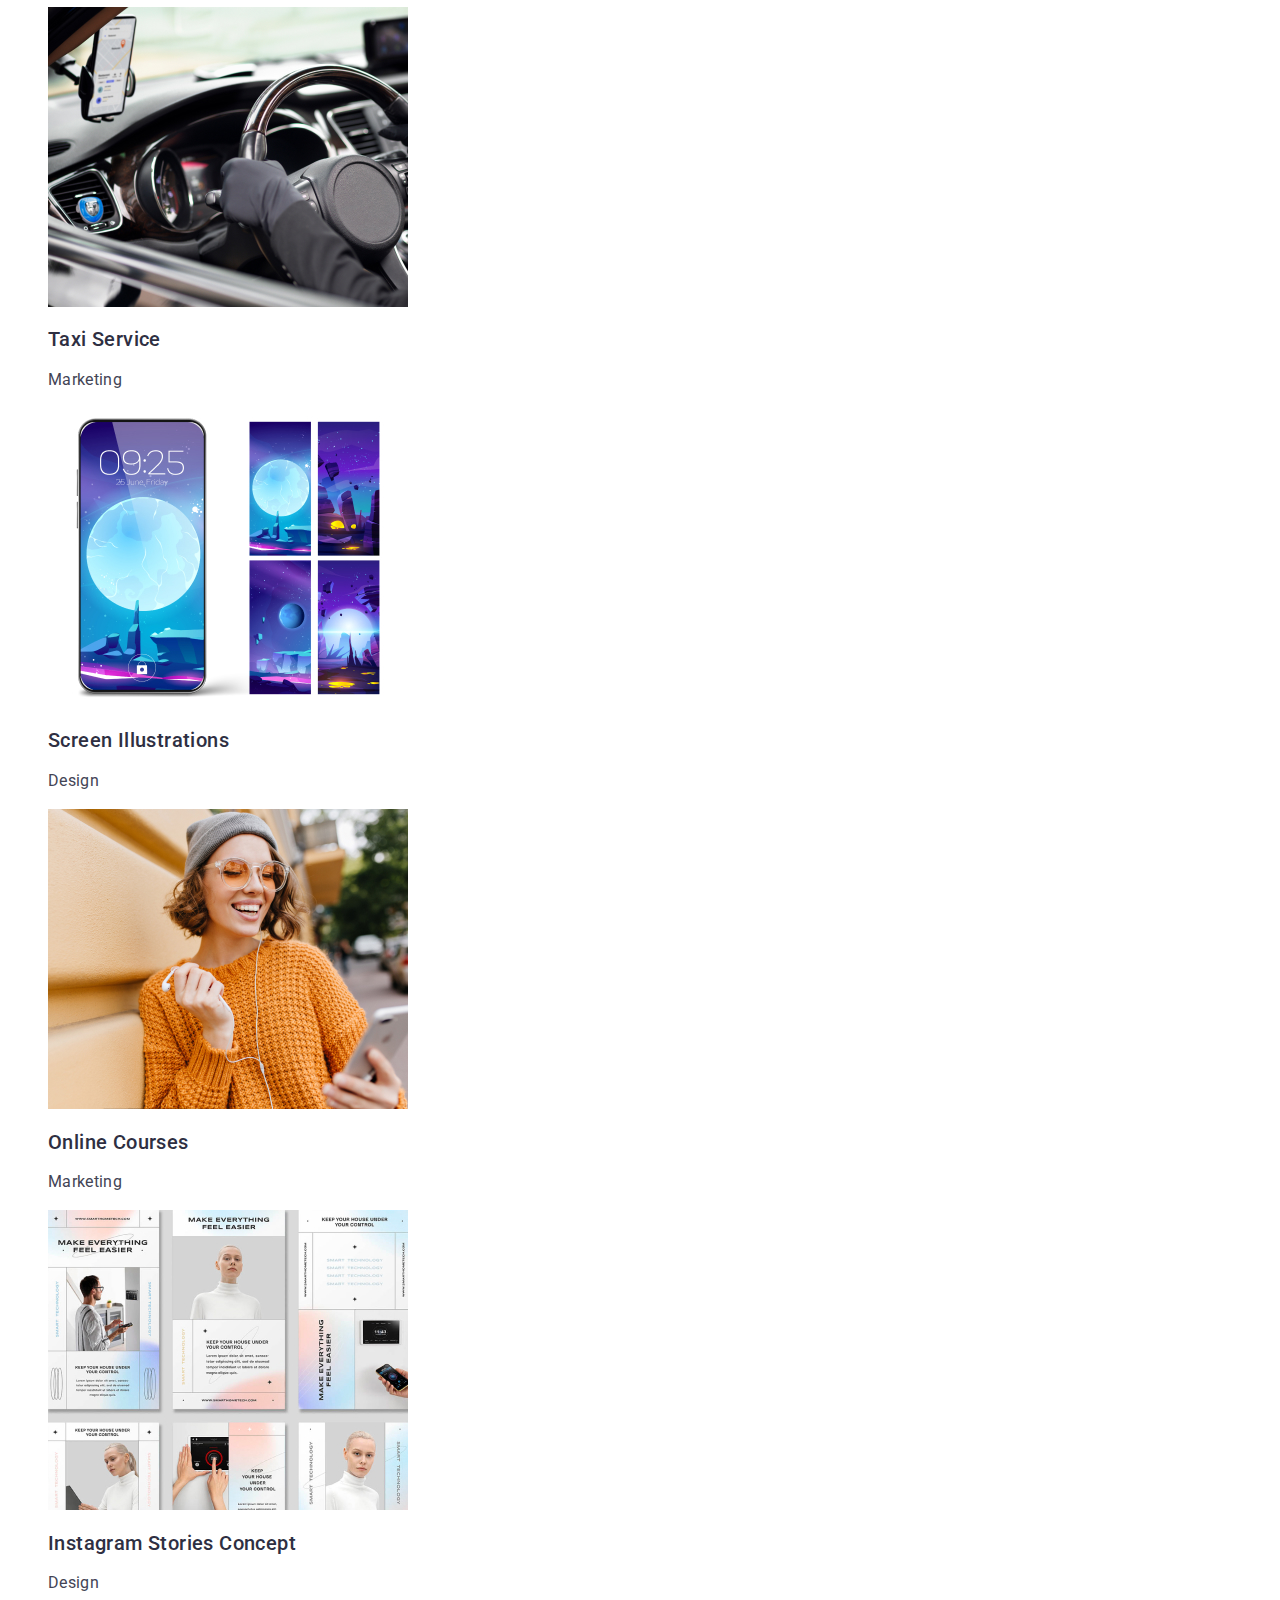
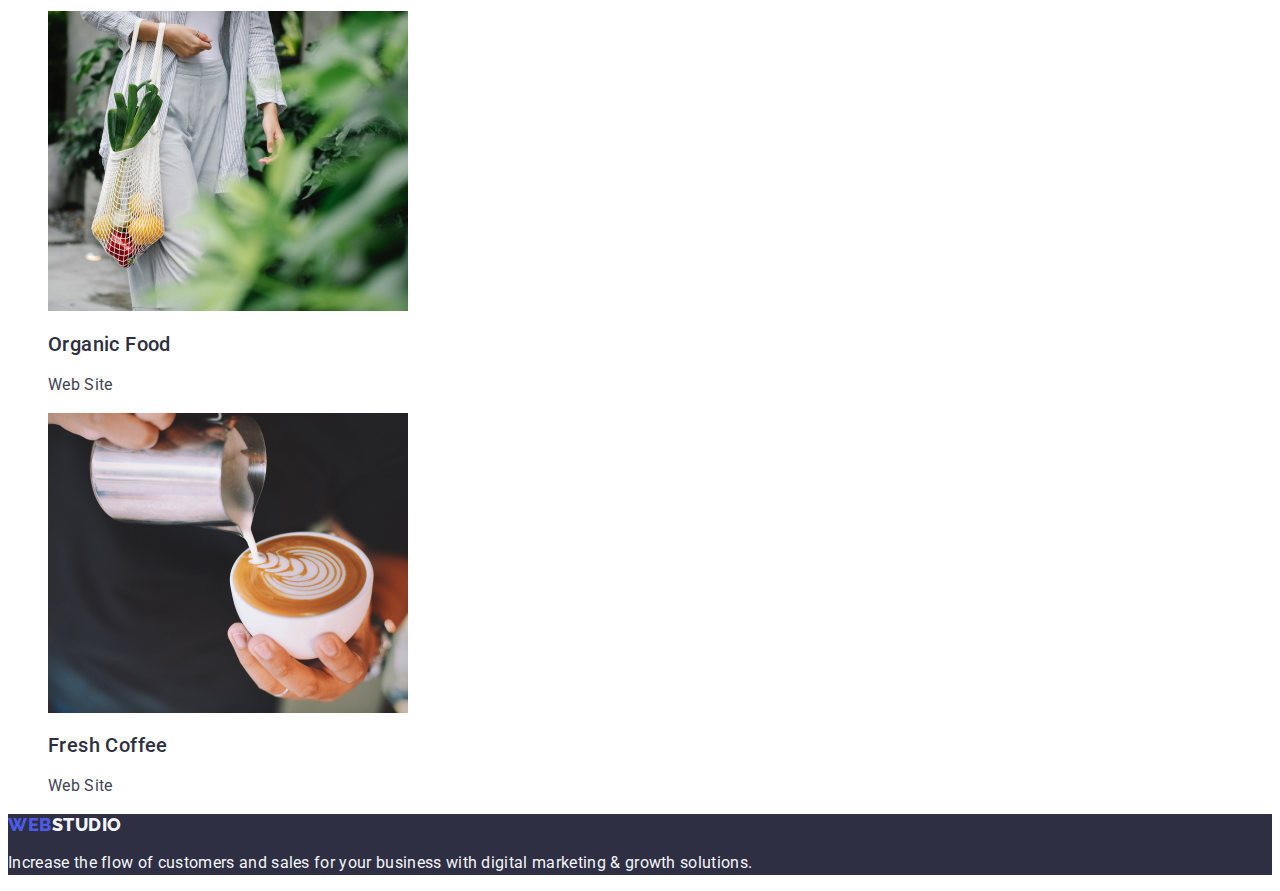
==== commit e3204a1c: "Update portfolio.html" ====
--- a/portfolio.html
+++ b/portfolio.html
@@ -57,8 +57,8 @@
     <main>
 
       <section>
-        <h1 hidden>zaglushka</h1>
-        <ul class="pref list">
+        <h1 class="pref">zaglushka</h1>
+        <ul class="list">
           <li>
             <button type="button" class="button-portfolio">All</button></li>
           <li>
@@ -74,7 +74,7 @@
           </li>
         </ul>
 
-        <ul class="pref list">
+        <ul class="list">
           <li>
             <a href="#" target="_blank" class="link">
               <img src="./images/portf1.jpg" alt="interface" width="360">
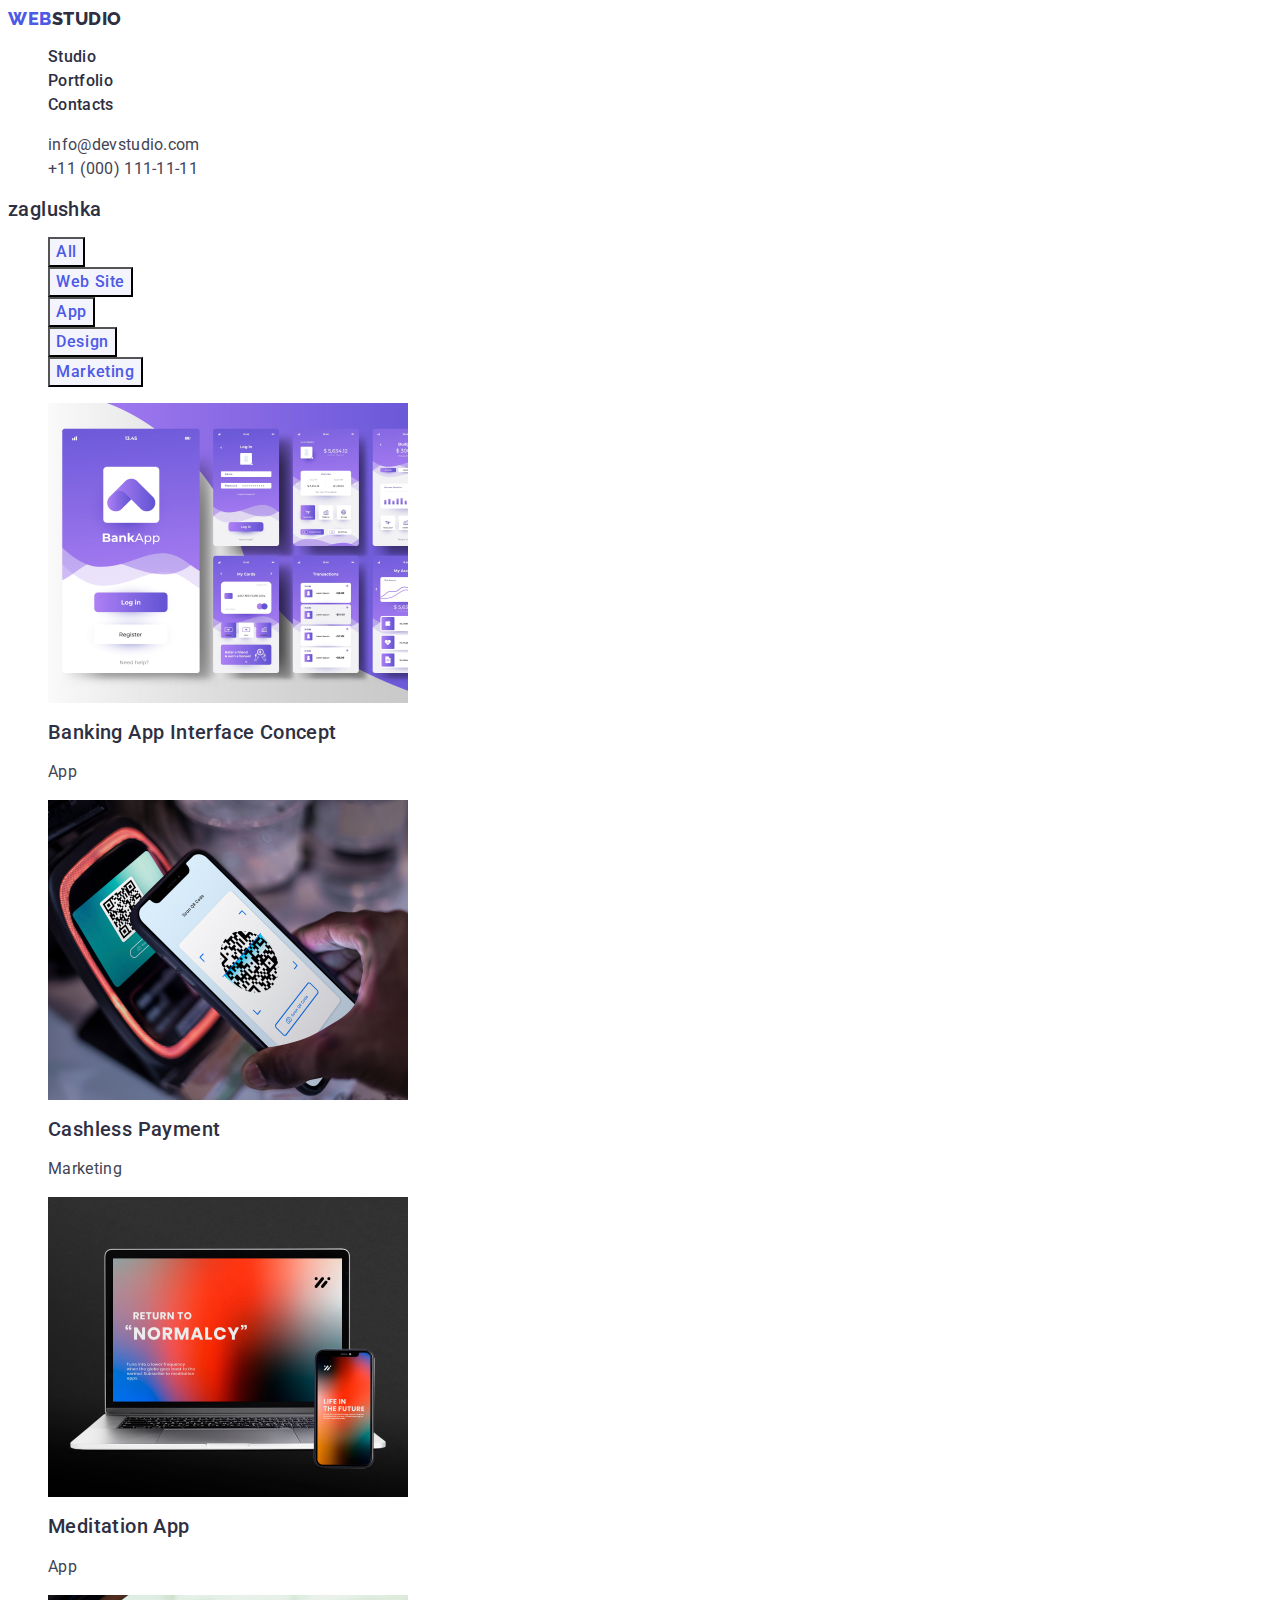
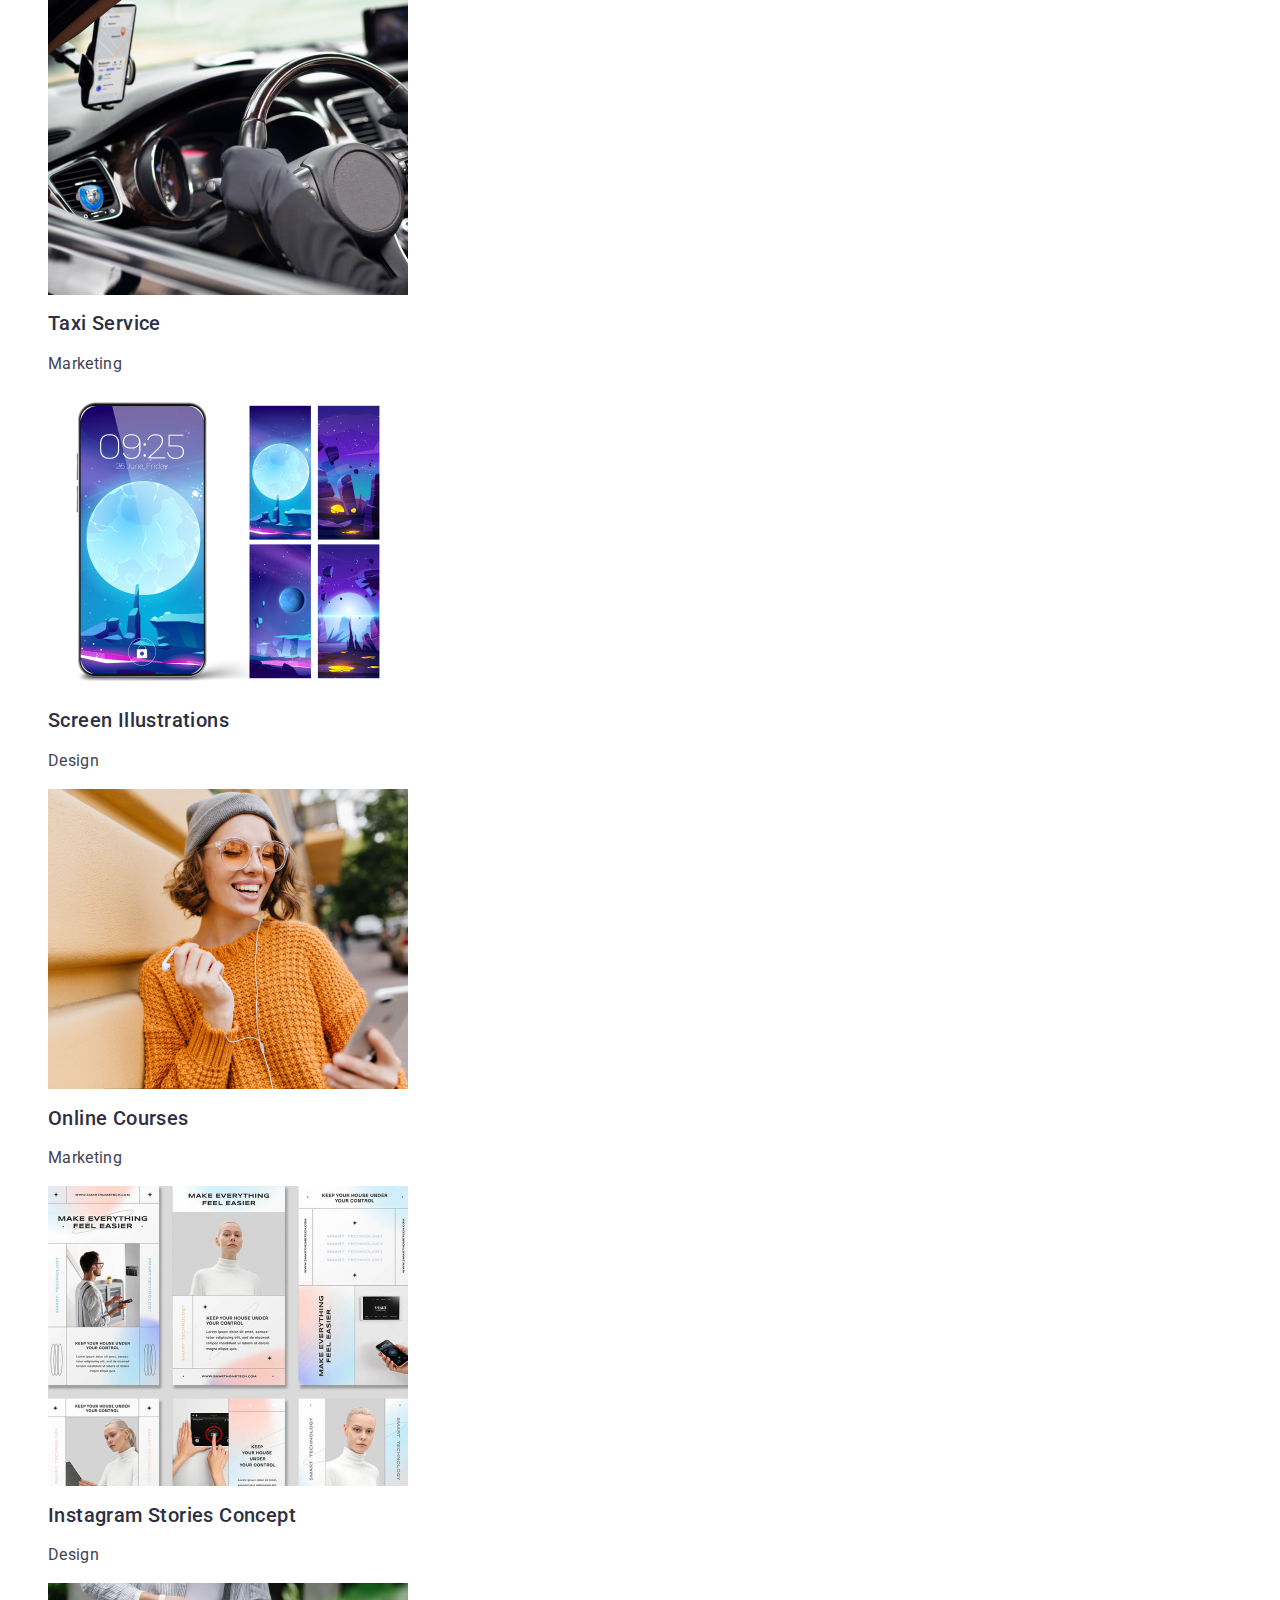
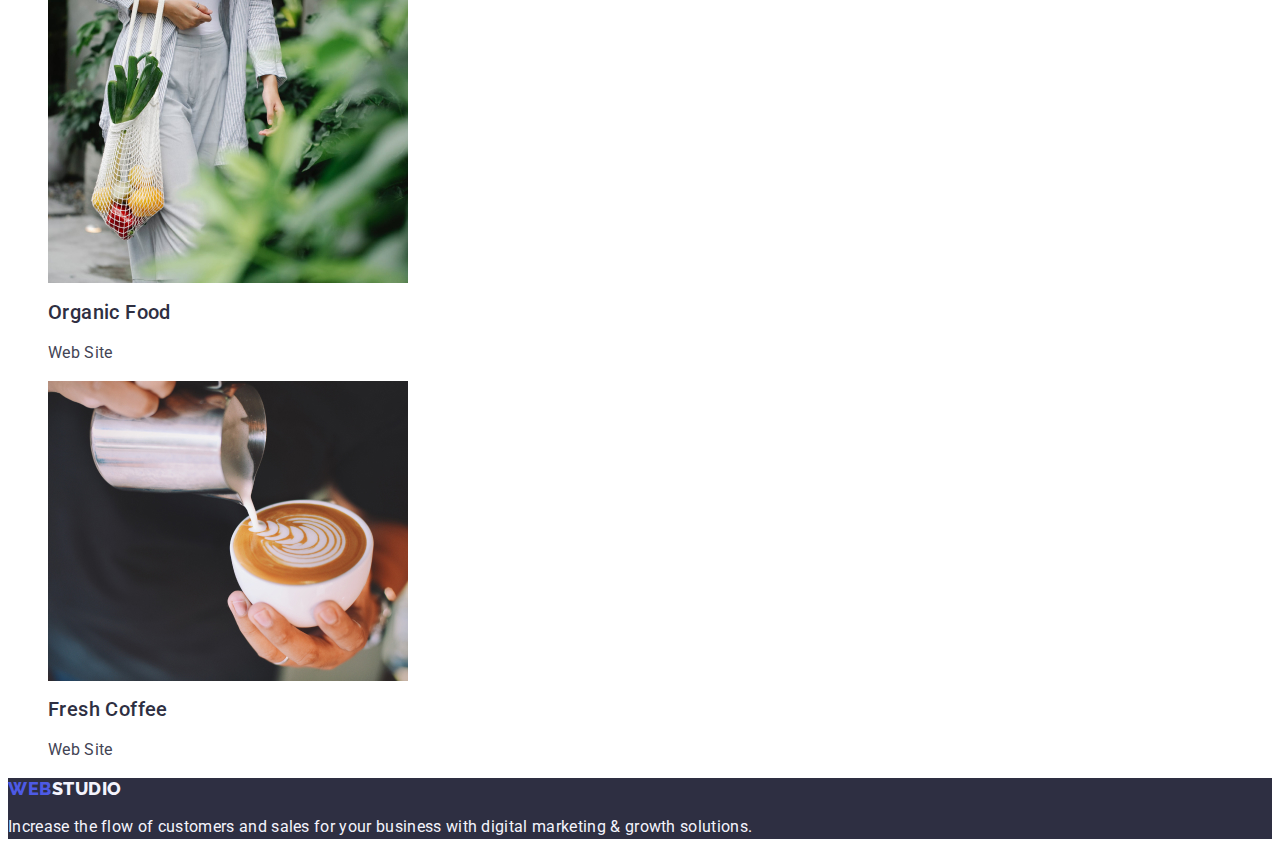
==== commit 1454f00d: "rename class" ====
--- a/portfolio.html
+++ b/portfolio.html
@@ -10,6 +10,7 @@
       href="https://fonts.googleapis.com/css2?family=Raleway:wght@800&family=Roboto:wght@400;500;700&display=swap"
       rel="stylesheet"
     />
+    <link rel="stylesheet" href="https://cdnjs.cloudflare.com/ajax/libs/modern-normalize/2.0.0/modern-normalize.min.css" integrity="sha512-4xo8blKMVCiXpTaLzQSLSw3KFOVPWhm/TRtuPVc4WG6kUgjH6J03IBuG7JZPkcWMxJ5huwaBpOpnwYElP/m6wg==" crossorigin="anonymous" referrerpolicy="no-referrer" /> 
     <title>Portfolio</title>
   </head>
   <body>
@@ -57,7 +58,7 @@
     <main>
 
       <section>
-        <h1 class="pref">zaglushka</h1>
+        <h1 class="header-end">zaglushka</h1>
         <ul class="list">
           <li>
             <button type="button" class="button-portfolio">All</button></li>
@@ -78,67 +79,65 @@
           <li>
             <a href="#" target="_blank" class="link">
               <img src="./images/portf1.jpg" alt="interface" width="360">
-              <h2 class="pref">Banking App Interface Concept</h2>
+              <h2 class="header-end">Banking App Interface Concept</h2>
               <p class="body">App</p>
             </a>
           </li>
+
           <li>
             <a href="#" target="_blank" class="link">
               <img src="./images/portf2.jpg" alt="payment" width="360">
-              <h2 class="pref">Cashless Payment</h2>
+              <h2 class="header-end">Cashless Payment</h2>
               <p class="body">Marketing</p>
             </a>
           </li>
+
           <li>
             <a href="#" target="_blank" class="link">
               <img src="./images/portf3.jpg" alt="meditation app" width="360">
-              <h2 class="pref">Meditation App</h2>
+              <h2 class="header-end">Meditation App</h2>
               <p class="body">App</p>
             </a>
           </li>
           <li>
             <a href="#" target="_blank" class="link">
               <img src="./images/portf4.jpg" alt="car" width="360">
-              <h2 class="pref">Taxi Service</h2>
+              <h2 class="header-end">Taxi Service</h2>
               <p class="body">Marketing</p>
             </a>
           </li>
           <li>
             <a href="#" target="_blank" class="link">
               <img src="./images/portf5.jpg" alt="screen phone" width="360">
-              <h2 class="pref">Screen Illustrations</h2>
+              <h2 class="header-end">Screen Illustrations</h2>
               <p class="body">Design</p>
             </a>
           </li>
           <li>
             <a href="#" target="_blank" class="link">
               <img src="./images/portf6.jpg" alt="gitl" width="360">
-              <h2 class="pref">Online Courses</h2>
+              <h2 class="header-end">Online Courses</h2>
               <p class="body">Marketing</p>
             </a>
           </li>
           <li>
             <a href="#" target="_blank" class="link">
-              <img
-                src="./images/portf7.jpg"
-                alt="concept stories"
-                width="360"
-              >
-              <h2 class="pref">Instagram Stories Concept</h2>
+              <img src="./images/portf7.jpg" alt="concept stories" width="360">
+              <h2 class="header-end">Instagram Stories Concept</h2>
               <p class="body">Design</p>
             </a>
           </li>
           <li>
             <a href="#" target="_blank" class="link">
               <img src="./images/portf8.jpg" alt="food" width="360">
-              <h2 class="pref">Organic Food</h2>
+              <h2 class="header-end">Organic Food</h2>
               <p class="body">Web Site</p>
             </a>
           </li>
           <li>
             <a href="#" target="_blank" class="link">
               <img src="./images/portf9.jpg" alt="coffee" width="360">
-              <h2 class="pref">Fresh Coffee</h2>
+              <h2 class="header-end">Fresh Coffee</h2>
               <p class="body">Web Site</p>
             </a>
           </li>
--- a/css/styles.css
+++ b/css/styles.css
@@ -29,7 +29,6 @@
 
 .link {
   text-decoration: none;
-  font-style: normal;
 }
 
 .list {
@@ -89,7 +88,7 @@
   background-color: var(--white-background);
 }
 
-.zagolovok {
+.header-top {
   color: var(--white-background);
   text-align: center;
   font-size: 56px;
@@ -99,19 +98,18 @@
 }
 
 /* Header 2 */
-.sectwithimg {
+.header-mid {
   color: var(--dark);
   text-align: center;
   font-size: 36px;
-  font-weight: 700;
   line-height: 1.11em;
   letter-spacing: 0.02em;
   text-transform: capitalize;
 }
 
 /* Header 3 */
-.pref {
-  color: var(--dark);
+.header-end {
+  color: #2e2f42;
   font-size: 20px;
   font-weight: 500;
   line-height: 1.2em;
@@ -120,9 +118,8 @@
 
 /* Body */
 .body {
-  color: var(--slate, #434455);
-  font-size: 16px;
-  font-weight: 400;
+  color: #434455;
+  font-size: 16px;
   line-height: 1.5em;
   letter-spacing: 0.02em;
 }
@@ -160,9 +157,14 @@
 
 .button-portfolio:hover,
 .button-portfolio:focus {
-  font-family: 'Roboto', sans-serif;
   background-color: var(--pressed-state);
   color: var(--white-background);
+}
+
+.orders {
+  font-family: "Roboto", sans-serif;
+  color: var(--white-background);
+  background-color: var(--primary_brand);
   font-size: 16px;
   font-weight: 500;
   line-height: 24px;
@@ -170,27 +172,11 @@
   cursor: pointer;
 }
 
-.orders {
-  font-family: 'Roboto', sans-serif;
-  color: var(--white-background);
-  background-color: var(--primary_brand);
-  font-size: 16px;
-  font-weight: 500;
-  line-height: 24px;
-  letter-spacing: 0.04em;
-  cursor: pointer;
-}
-
 .orders:hover,
 .orders:focus {
-  font-family: 'Roboto', sans-serif;
+  
   background-color: var(--pressed-state);
   color: var(--white-background);
-  font-size: 16px;
-  font-weight: 500;
-  line-height: 24px;
-  letter-spacing: 0.04em;
-  cursor: pointer;
 }
 
 
@@ -217,3 +203,7 @@
   letter-spacing: 0.54px;
   text-transform: uppercase;
 }
+
+img{
+  display: block;
+}